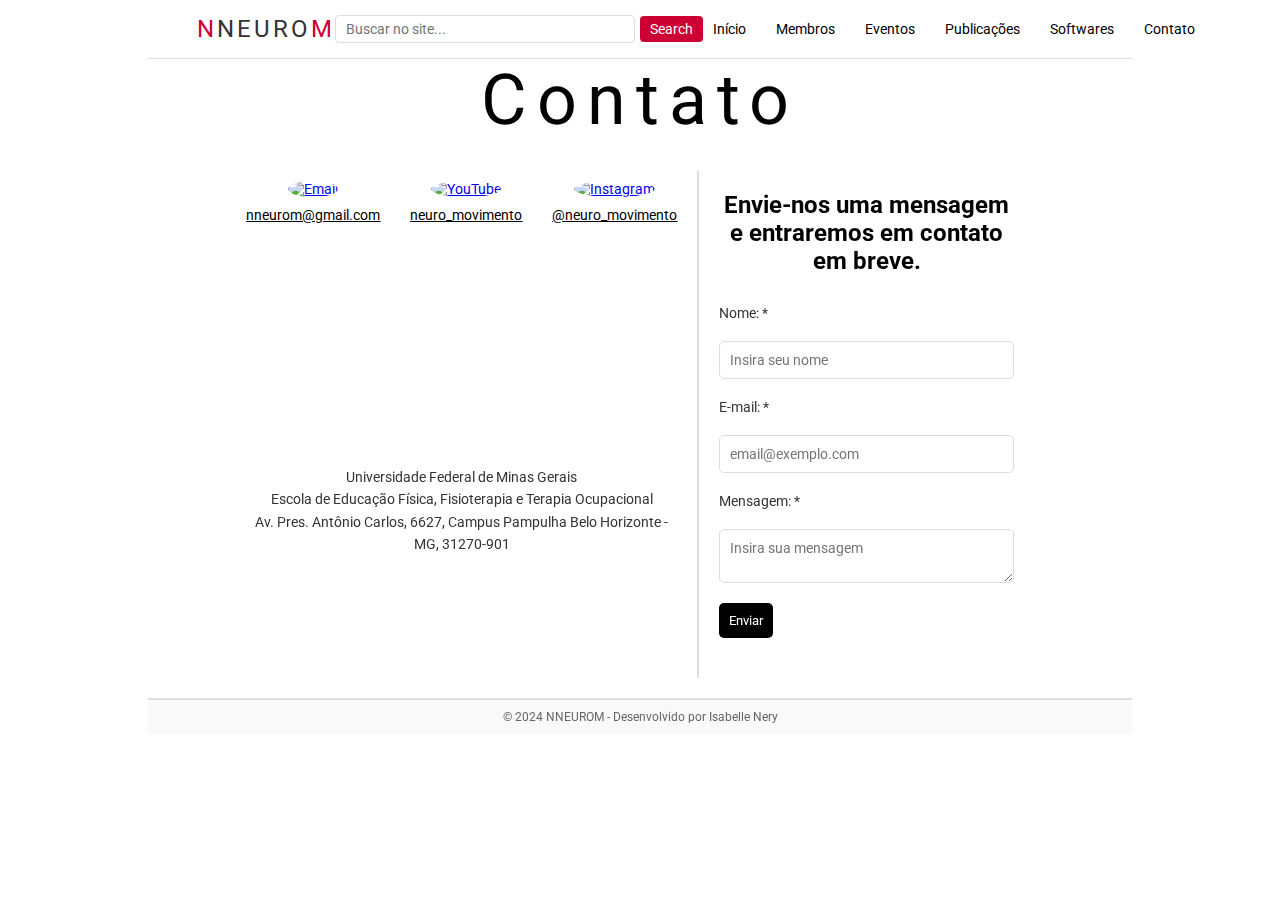
==== contato.html @ f3608c4c "primeiro commit" ====
<!DOCTYPE html>
<html lang="pt-br">

<head>
    <meta charset="UTF-8">
    <meta name="viewport" content="width=device-width, initial-scale=1.0">
    <title>Início - NNeuroM</title>
    <link rel="preconnect" href="https://fonts.googleapis.com">
    <link rel="preconnect" href="https://fonts.gstatic.com" crossorigin>
    <link href="https://fonts.googleapis.com/css2?family=Roboto:wght@400;700&display=swap" rel="stylesheet">
    <link rel="stylesheet" href="./main.css">
</head>

<body>
    <div class="container">
        <header class="header">
            <div class="logo">
                <a href="index.html">
                    <span class="red">N</span><span class="logo-neuro">NEURO</span><span class="red">M</span>
                </a>
            </div>
            <div class="search-container">
                <input type="text" placeholder="Buscar no site...">
                <button>Search</button>
            </div>
            <nav>
                <ul>
                    <li><a href="index.html">Início</a></li>
                    <li><a href="membros.html">Membros</a></li>
                    <li><a href="eventos.html">Eventos</a></li>
                    <li><a href="publicacoes.html">Publicações</a></li>
                    <li><a href="softwares.html">Softwares</a></li>
                    <li><a href="contato.html">Contato</a></li>
                </ul>
            </nav>
        </header>
    
        <main>
            <section class="section-1">
                <h1>Contato</h1>            
            </section>
    
            <section class="section-2">
                <div class="left">
                    <div class="icons">
                        <a href="mailto:nneurom@gmail.com" target="_blank">
                            <img src="gmail.png" alt="Email">
                            <p><u>nneurom@gmail.com</u></p>
                        </a>
                        <a href="https://www.youtube.com/@nneurom-neurocienciasdomov8303" target="_blank">
                            <img src="youtube.png" alt="YouTube">
                            <p><u>neuro_movimento</u></p>
                        </a>
                        <a href="https://www.instagram.com/neuro_movimento/" target="_blank">
                            <img src="insta.png" alt="Instagram">
                            <p><u>@neuro_movimento</u></p>
                        </a>
                    </div>
                    <div class="map-container">
                    <iframe 
                        src="https://www.google.com/maps/embed?pb=!1m18!1m12!1m3!1d3752.3474759789087!2d-43.968904725151745!3d-19.867544236365994!2m3!1f0!2f0!3f0!3m2!1i1024!2i768!4f13.1!3m3!1m2!1s0xa690615bbe2827%3A0x1bd8b08f48e8cec1!2sN%C3%BAcleo%20de%20Neuroci%C3%AAncias%20do%20Movimento%20(NNeuroM)!5e0!3m2!1spt-BR!2sbr!4v1732773754112!5m2!1spt-BR!2sbr" width="1000" height="300" style="border:0;" allowfullscreen="" loading="lazy" referrerpolicy="no-referrer-when-downgrade" 
                        width="800" 
                        height="300" 
                        style="border:0;" 
                        allowfullscreen="" 
                        loading="lazy" 
                        referrerpolicy="no-referrer-when-downgrade">
                    </iframe>
                    </div>
                   
                    <div class="address">
                        <p>Universidade Federal de Minas Gerais<br>
                            Escola de Educação Física, Fisioterapia e Terapia Ocupacional<br>
                            Av. Pres. Antônio Carlos, 6627, Campus Pampulha Belo Horizonte - MG, 31270-901</p>
                    </div>
                </div>
                <div class="right">
                    <h2>Envie-nos uma mensagem e entraremos em contato em breve.</h2>
                    <form action="#" method="post">
                        <label for="name">Nome: *</label>
                        <input type="text" id="name" name="name" placeholder="Insira seu nome" required>
                        <label for="email">E-mail: *</label>
                        <input type="email" id="email" name="email" placeholder="email@exemplo.com" required>
                        <label for="message">Mensagem: *</label>
                        <textarea id="message" name="message" placeholder="Insira sua mensagem" required></textarea>
                        <a href="mailto:nneurom@gmail.com" target="_blank">
                        <button type="button">Enviar</button>
                        </a>
                    </form>
                </div>
        </section>
    </main>
        
    <footer>
        <p>&copy; 2024 NNEUROM - Desenvolvido por Isabelle Nery</p>
    </footer>
    
    </div>
</body>
    
</html>
---- main.css ----
body,
html {
    overflow-x: hidden;
    /* Evita o scroll horizontal */
}

/*index*/
* {
    font-family: 'Roboto', sans-serif;
    margin: 0;
    padding: 0;
    box-sizing: border-box;
}

.container {
    width: 100%;
    max-width: 1024px;
    /* Define a largura máxima do container */
    margin: 0 auto;
    /* Centraliza o container */
    padding: 0 20px;
    /* Adiciona espaço interno para evitar que o conteúdo toque nas bordas */
    box-sizing: border-box;
}

.header {
    display: flex;
    justify-content: space-between;
    align-items: center;
    padding: 15px 5%;
    background-color: #ffffff;
    color: #333;
    border-bottom: 1px solid #ddd;
    max-width: 100%;
}

@media (max-width: 767px) {
    .container {
        max-width: 80%;
    }

    .header {
        flex-direction: block;
        text-align: center;
    }

    .header .search-container {
        margin: 0;
    }

    .header .search-container input {
        padding: 5px 10px;
        font-size: 14px;
        border: 1px solid #ddd;
        border-radius: 4px;
        outline: none;
        width: 214px;
    }

    .header nav ul {
        display: flex;
        flex-wrap: wrap;
        justify-content: center;
        gap: 20px;
    }

    main .section-1 h1 {
        font-size: 44px;
        color: #000;
        margin-bottom: 5px;
        font-weight: normal;
        letter-spacing: 10px;
    }

    main .section-1 h2 {
        font-size: 22px;
        color: #333;
        margin-top: 0;
        margin-bottom: 10px;
        font-weight: normal;
    }

    main .section-4-left h1 {
        font-size: 45px;
        margin: 0;
        color: #000;
        letter-spacing: 5px;
        font-weight: normal;
    }

    main .section-4-left h2 {
        font-size: 19px;
        margin: 10px 0 20px;
        font-weight: normal;
    }
}

@media (max-width: 1124px) {
    .container {
        max-width: 90%;
    }

    .header {
        flex-wrap: wrap;
        text-align: center;
    }

    nav ul {
        display: flex;
        flex-wrap: wrap;
        justify-content: center;
        gap: 20px;
    }

    nav {
        margin: 10px 0;
    }
}


.logo {
    flex: 0 0 auto;
}

.logo a {
    text-decoration: none;
    font-size: 24px;
    font-weight: normal;
    color: #333;
    letter-spacing: 3px;
}

.logo a .red {
    color: #CC0033;
}

.search-container {
    flex: 1;
    display: flex;
    justify-content: center;
    align-items: center;
}

.search-container input {
    padding: 5px 10px;
    font-size: 14px;
    border: 1px solid #ddd;
    border-radius: 4px;
    outline: none;
    width: 254px;
}

.search-container button {
    margin-right: 10px;
    padding: 5px 10px;
    font-size: 14px;
    background-color: #CC0033;
    color: white;
    border: none;
    border-radius: 4px;
    cursor: pointer;
    margin-left: 5px;
}

.search-container button:hover {
    background-color: darkred;
}

nav {
    flex: 0 0 auto;
    display: flex;
    justify-content: flex-end;
}

nav ul {
    list-style: none;
    font-size: 14px;
    display: flex;
    gap: 30px;
    padding: 0;
    margin: 0;
}

nav ul li a {
    text-decoration: none;
    color: #000;
    font-weight: normal;
    font-size: 14px;
    transition: color 0.3s;
}

nav ul li a:hover {
    color: red;
}

.section-1 {
    text-align: center;
    margin-bottom: 30px;
}

.section-1 h1 {
    font-size: 70px;
    color: #333;
    margin-bottom: 5px;
    font-weight: normal;
    letter-spacing: 10px;
}

.section-1 h1 .red {
    color: #CC0033;
}

.section-1 h2 {
    font-size: 30px;
    color: #333;
    margin-top: 0;
    margin-bottom: 10px;
    font-weight: normal;
}

.section-1 img {
    max-width: 30%;
    height: auto;
}

.section-2 {
    display: flex;
    justify-content: space-between;
    align-items: flex-start;
    padding: 40px;
    background-color: #000;
    color: #fff;
    gap: 30px;
}

@media (max-width: 760px) {
    .section-2 {
        gap: 10px;
    }
}

.red {
    color: #CC0033;
    /* Cor vermelha */
}

.section-2-left {
    flex: 1;
    max-width: 40%;
}

.section-2-text {
    margin-bottom: 20px;
}

.section-2-text h2 {
    font-size: 36px;
    margin-bottom: 30px;
    text-align: center;
    font-weight: normal;
    letter-spacing: 5px;
}

.section-2-text p {
    font-size: 18px;
    line-height: 1.5;
    margin-bottom: 20px;
    text-align: justify;
}

.gallery {
    flex: 1;
    position: relative;
    width: 50%;
    max-width: 800px;
    height: 500px;
    overflow: hidden;
    background-color: #000;
}

.gallery img {
    width: 100%;
    height: 100%;
    object-fit: cover;
    display: none;
}

.gallery img.active {
    display: block;
}

.gallery .arrow {
    position: absolute;
    top: 50%;
    transform: translateY(-50%);
    font-size: 24px;
    color: #fff;
    background-color: rgba(0, 0, 0, 0.5);
    border: none;
    cursor: pointer;
    padding: 10px;
    z-index: 10;
}

.gallery .arrow.left {
    left: 10px;
}

.gallery .arrow.right {
    right: 10px;
}

.section-3 {
    text-align: center;
    padding: 20px 20px;
    background-color: #fff;
}

.section-3 h2 {
    font-size: 36px;
    margin-bottom: 50px;
    color: #000;
    font-weight: normal;
    letter-spacing: 5px;
}

.research-container {
    display: flex;
    justify-content: center;
    flex-wrap: wrap;
    gap: 30px;
}

.research-item {
    background-color: #000;
    color: #fff;
    border-radius: 15px;
    width: 250px;
    height: 100px;
    padding: 20px;
    text-align: center;
    position: relative;
    box-shadow: 0 4px 6px rgba(0, 0, 0, 0.2);
    display: flex;
    align-items: center;
    justify-content: center;
}

.research-item p {
    font-size: 18px;
    margin: 0;
}

.research-item::before,
.research-item::after {
    content: "";
    position: absolute;
    width: 80px;
    height: 20px;
    background-color: rgba(0, 0, 0, 0.2);
    border-radius: 5px;
    box-shadow: 0 2px 4px rgba(0, 0, 0, 0.2);
    z-index: 1;
}

.research-item::before {
    top: -10px;
    left: 50%;
    transform: translateX(-50%) rotate(-10deg);
}

.research-item::after {
    bottom: -10px;
    left: 50%;
    transform: translateX(-50%) rotate(10deg);
}

.section-4 {
    display: flex;
    justify-content: space-between;
    align-items: center;
    padding: 40px 5%;
    background-color: #fff;
    color: #333;
    gap: 30px;
}

@media (max-width: 760px) {
    .section-4 {
        display: block;
    }
}

.section-4-left {
    flex: 1;
    text-align: center;
}

.section-4-left h1 {
    font-size: 60px;
    margin: 0;
    color: #000;
    letter-spacing: 5px;
    font-weight: normal;
}

.section-4-left h1 .red {
    color: #CC0033;
}

.section-4-left h2 {
    font-size: 24px;
    margin: 10px 0 20px;
    font-weight: normal;
}

.section-4-left img {
    max-width: 60%;
    height: auto;
}

.section-4-right {
    flex: 1;
    text-align: center;
}

.section-4-right h2 {
    font-size: 36px;
    margin-bottom: 10px;
    font-weight: normal;
    letter-spacing: 5px;
}

.section-4-right h2 .red {
    color: #CC0033;
}

.section-4-right p {
    font-size: 20px;
    margin-bottom: 20px;
    font-weight: normal
}

.stats {
    display: grid;
    grid-template-columns: repeat(2, 1fr);
    gap: 0px;
}

.stat-item {
    text-align: center;
    border-bottom: 0px solid #ddd;
    padding: 10px;
    font-weight: normal
}

.stat-item h3 {
    font-size: 26px;
    color: #CC0033;
    margin: 0;
    font-weight: normal
}

.stat-item p {
    font-size: 18px;
    margin: 5px 0 0;
    font-weight: normal
}

.section-5 {
    background-color: #000;
    color: #fff;
    padding: 40px 40px;
    display: flex;
    justify-content: center;
    align-items: center;
}

.section-5 img {
    max-width: 95%;
    height: auto;
}

footer {
    background-color: #f9f9f9;
    text-align: center;
    padding: 10px 0;
    font-size: 12px;
    color: #666;
    border-top: 2px solid #ddd;
}

footer p {
    margin: 0;
}

/*Enventos*/

* {
    font-family: 'Roboto', sans-serif;
    margin: 0;
    padding: 0;
    box-sizing: border-box;
}



.logo {
    flex: 0 0 auto;
}

.logo a {
    text-decoration: none;
    font-size: 24px;
    font-weight: normal;
    color: #333;
    letter-spacing: 3px;
}

.logo a .red {
    color: #CC0033;
}

.search-container {
    flex: 1;
    display: flex;
    justify-content: center;
    align-items: center;
}

.search-container input {
    padding: 5px 10px;
    font-size: 14px;
    border: 1px solid #ddd;
    border-radius: 4px;
    outline: none;
    width: 300px;
}

.search-container button {
    padding: 5px 10px;
    font-size: 14px;
    background-color: #CC0033;
    color: white;
    border: none;
    border-radius: 4px;
    cursor: pointer;
    margin-left: 5px;
}

.search-container button:hover {
    background-color: darkred;
}

nav {
    flex: 0 0 auto;
    display: flex;
    justify-content: flex-end;
}

nav ul {
    list-style: none;
    font-size: 14px;
    display: flex;
    gap: 30px;
    padding: 0;
    margin: 0;
}

nav ul li a {
    text-decoration: none;
    color: #000;
    font-weight: normal;
    font-size: 14px;
    transition: color 0.3s;
}

nav ul li a:hover {
    color: red;
}

.section-1 {
    text-align: center;
    margin-bottom: 20px;
}

.section-1 h1 {
    font-size: 70px;
    color: #000;
    margin-bottom: 5px;
    font-weight: normal;
    letter-spacing: 10px;
}

/* Grade de Membros */

.header {
    display: flex;
    justify-content: space-between;
    align-items: center;
    padding: 15px 5%;
    background-color: #ffffff;
    color: #333;
    border-bottom: 1px solid #ddd;
    max-width: 100%;
}

@media (max-width: 760px) {
    .container {
        max-width: 80%;
    }

    .header {
        display: block;
        text-align: center;
    }

    .search-container {
        margin: 10px 0;
    }

    .members-section,
    .section-1 h1 {
        padding: 0 10px;
        /* Ajusta o padding em telas menores */
    }

    .search-container input {
        width: 100%;
        /* Faz o input ocupar a largura total do container */
    }
}

.members-section {
    display: grid;
    grid-template-columns: repeat(3, 1fr);
    gap: 20px;
    margin: 20px;
    padding: 20px;
    justify-content: center;

}

.member-card {
    background: #f5f5f5;
    border-radius: 8px;
    box-shadow: 0 2px 5px rgba(0, 0, 0, 0.1);
    overflow: hidden;
    display: flex;
    flex-direction: column;
    align-items: center;
    text-align: center;
    padding: 15px;
    height: 550px;
    width: 450px;
}

.member-card img {
    width: 400px;
    height: 400px;
    border-radius: 0%;
    object-fit: cover;
    margin-bottom: 10px;
}

.member-info h3 {
    font-size: 24px;
    color: #000;
    margin: 10px 0;
    margin-bottom: 10px;
}

.member-info p {
    font-size: 16px;
    color: #000;
    margin: 5px 0;
    margin-bottom: 10px;
}

.social-icons {
    display: center;
    gap: 30px;
    margin-top: 10px;
    align-items: center;
    text-decoration: none;
    color: inherit;
}

.social-icons img {
    width: 40px;
    height: 40px;
}

footer {
    background-color: #f9f9f9;
    text-align: center;
    padding: 10px 0;
    font-size: 12px;
    color: #666;
    border-top: 2px solid #ddd;
}

footer p {
    margin: 0;
}



/*membros*/
* {
    font-family: 'Roboto', sans-serif;
    margin: 0;
    box-sizing: border-box;
    padding: 0;
}

@media (max-width: 768px) {
    main .members-section {
        display: grid;
        grid-template-columns: repeat(1, 1fr);
        gap: 10px;
        padding: 10px;
        justify-content: center;
        max-width: 100%;
    }

    main .section-1 h1 {
        font-size: 38px;
        color: #000;
        margin-bottom: 5px;
        font-weight: normal;
        letter-spacing: 10px;
    }
}

.logo {
    flex: 0 0 auto;
}

.logo a {
    text-decoration: none;
    font-size: 24px;
    font-weight: normal;
    color: #333;
    letter-spacing: 3px;
}

.logo a .red {
    color: #CC0033;
}

.search-container {
    flex: 1;
    display: flex;
    justify-content: center;
    align-items: center;
}

.search-container input {
    padding: 5px 10px;
    font-size: 14px;
    border: 1px solid #ddd;
    border-radius: 4px;
    outline: none;
    width: 300px;
}

.search-container button {
    padding: 5px 10px;
    font-size: 14px;
    background-color: #CC0033;
    color: white;
    border: none;
    border-radius: 4px;
    cursor: pointer;
    margin-left: 5px;
}

.search-container button:hover {
    background-color: darkred;
}

nav {
    flex: 0 0 auto;
    display: flex;
    justify-content: flex-end;
}

nav ul {
    list-style: none;
    font-size: 14px;
    display: flex;
    gap: 30px;
    padding: 0;
    margin: 0;
}

nav ul li a {
    text-decoration: none;
    color: #000;
    font-weight: normal;
    font-size: 14px;
    transition: color 0.3s;
}

nav ul li a:hover {
    color: red;
}

.section-1 {
    text-align: center;
    margin-bottom: 30px;
}

.section-1 h1 {
    font-size: 70px;
    color: #000;
    margin-bottom: 5px;
    font-weight: normal;
    letter-spacing: 10px;
}

.members-section {
    display: grid;
    grid-template-columns: repeat(4, 1fr);
    /* Define 3 colunas */
    gap: 20px;
    /* Espaço entre os cards */
    margin: 20px;
    /* Margem ao redor da grade */
    padding: 20px;
    justify-content: center;
}

.member-card {
    background: #f5f5f5;
    border-radius: 8px;
    box-shadow: 0 2px 5px rgba(0, 0, 0, 0.1);
    overflow: hidden;
    display: flex;
    flex-direction: column;
    align-items: center;
    text-align: center;
    padding: 15px;
}

.member-card img {
    width: 200px;
    height: 200px;
    border-radius: 50%;
    object-fit: cover;
    margin-bottom: 10px;
}

.member-info h3 {
    font-size: 24px;
    color: #000;
    margin: 10px 0;
    margin-bottom: 10px;
}

.member-info p {
    font-size: 14px;
    color: #000;
    margin: 5px 0;
    margin-bottom: 10px;
}

.social-icons {
    display: center;
    gap: 30px;
    margin-top: 20px;
    align-items: center;
    text-decoration: none;

}

.social-icons a p {
    text-decoration: none;
    margin: 0;
    margin-top: 20px;
}

.social-icons img {
    width: 40px;
    height: 40px;
    text-decoration: none;
}

footer {
    background-color: #f9f9f9;
    text-align: center;
    padding: 10px 0;
    font-size: 12px;
    color: #666;
    border-top: 2px solid #ddd;
}

footer p {
    margin: 0;
}


/*contato*/

* {
    font-family: 'Roboto', sans-serif;
    margin: 0;
    padding: 0;
    box-sizing: border-box;
}


@media (max-width: 768px) {
    main .section-1 h1 {
        font-size: 31px;
        color: #000;
        margin-bottom: 5px;
        font-weight: normal;
        letter-spacing: 10px;
    }
}


.logo {
    flex: 0 0 auto;
}

.logo a {
    text-decoration: none;
    font-size: 24px;
    font-weight: normal;
    color: #333;
    letter-spacing: 3px;
}

.logo a .red {
    color: #CC0033;
}

.search-container {
    flex: 1;
    display: flex;
    justify-content: center;
    align-items: center;
}

.search-container input {
    padding: 5px 10px;
    font-size: 14px;
    border: 1px solid #ddd;
    border-radius: 4px;
    outline: none;
    width: 300px;
}

.search-container button {
    padding: 5px 10px;
    font-size: 14px;
    background-color: #CC0033;
    color: white;
    border: none;
    border-radius: 4px;
    cursor: pointer;
    margin-left: 5px;
}

.search-container button:hover {
    background-color: darkred;
}

nav {
    flex: 0 0 auto;
    display: flex;
    justify-content: flex-end;
}

nav ul {
    list-style: none;
    font-size: 14px;
    display: flex;
    gap: 30px;
    padding: 0;
    margin: 0;
}

nav ul li a {
    text-decoration: none;
    color: #000;
    font-weight: normal;
    font-size: 14px;
    transition: color 0.3s;
}

nav ul li a:hover {
    color: red;
}

.section-1 {
    text-align: center;
    margin-bottom: 20px;
}

.section-1 h1 {
    font-size: 70px;
    color: #000;
    margin-bottom: 5px;
    font-weight: normal;
    letter-spacing: 10px;
}

.red {
    color: #CC0033;
    /* Cor vermelha */
}

.section-2 {
    display: flex;
    justify-content: space-between;
    align-items: flex-start;
    padding: 20px;
    gap: 20px;
}

.left {
    flex: 1;
    text-align: center;
    font-size: 14px;
    margin-bottom: 10px;
    text-align: center;
    color: #000;
    text-decoration: none;
}

.icons {
    display: flex;
    justify-content: center;
    gap: 30px;
    margin-bottom: 10px;
}

.icons a p {
    color: #000;
    text-decoration: none;
}

.icons a:hover p {
    color: #CC0033;
}

.icons img {
    width: 80px;
    height: 80px;
    border-radius: 50%;
    padding: 10px;
}

.address {
    font-size: 14px;
    line-height: 1.6;
    color: #333;
    margin-top: 30px;
    margin-bottom: 30px;
}

.right {
    flex: 1;
    padding: 20px;
    border-left: 2px solid #ddd;
}

.right h2 {
    font-size: 24px;
    margin-bottom: 30px;
    text-align: center;
    color: #000;
}

form {
    display: flex;
    flex-direction: column;
    gap: 20px;
}

form label {
    font-size: 14px;
    color: #333;
}

form input,
form textarea {
    width: 100%;
    padding: 10px;
    border: 1px solid #ddd;
    border-radius: 5px;
    font-size: 14px;
}

form button {
    background-color: #000;
    color: #fff;
    padding: 10px;
    border: none;
    border-radius: 5px;
    cursor: pointer;
    margin-bottom: 20px;
}

form button:hover {
    background-color: red;
    margin-top: 5px;
}

/* Mapa */
.map-container {
    margin-top: 5px;
    text-align: center;
}

.map-container iframe {
    width: 100%;
    max-width: 800px;
    height: 200px;
    border: none;
}

.map-container p {
    font-size: 14px;
    margin-top: 30px;
    line-height: 1.5;
    color: #333;
}

footer {
    background-color: #f9f9f9;
    text-align: center;
    padding: 10px 0;
    font-size: 12px;
    color: #666;
    border-top: 2px solid #ddd;
}

footer p {
    margin: 0;
}

/*softwares*/

* {
    font-family: 'Roboto', sans-serif;
    margin: 0;
    padding: 0;
    box-sizing: border-box;
}



.logo {
    flex: 0 0 auto;
}

.logo a {
    text-decoration: none;
    font-size: 24px;
    font-weight: normal;
    color: #333;
    letter-spacing: 3px;
}

.logo a .red {
    color: #CC0033;
}

.search-container {
    flex: 1;
    display: flex;
    justify-content: center;
    align-items: center;
}

.search-container input {
    padding: 5px 10px;
    font-size: 14px;
    border: 1px solid #ddd;
    border-radius: 4px;
    outline: none;
    width: 300px;
}

.search-container button {
    padding: 5px 10px;
    font-size: 14px;
    background-color: #CC0033;
    color: white;
    border: none;
    border-radius: 4px;
    cursor: pointer;
    margin-left: 5px;
}

.search-container button:hover {
    background-color: darkred;
}

nav {
    flex: 0 0 auto;
    display: flex;
    justify-content: flex-end;
}

nav ul {
    list-style: none;
    font-size: 14px;
    display: flex;
    gap: 30px;
    padding: 0;
    margin: 0;
}

nav ul li a {
    text-decoration: none;
    color: #000;
    font-weight: normal;
    font-size: 14px;
    transition: color 0.3s;
}

nav ul li a:hover {
    color: red;
}

.section-1 {
    text-align: center;
    margin-bottom: 30px;
}

.section-1 h1 {
    font-size: 70px;
    color: #000;
    margin-bottom: 5px;
    font-weight: normal;
    letter-spacing: 10px;
}

.software-list {
    display: flex;
    flex-direction: column;
    gap: 20px;
    padding: 40px;
}

.software-item {
    display: flex;
    align-items: center;
    gap: 20px;
    border-bottom: 2px solid #ddd;
    padding-bottom: 20px;
}

.software-item img {
    width: 150px;
    height: 150px;
    object-fit: contain;
}

.software-content {
    flex: 1;
}

.software-content h2 {
    margin: 0 0 10px;
    font-size: 24px;
}

.software-content p {
    margin: 40 40 20px;
    font-size: 14px;
    color: #555;
    line-height: 1.5;
    text-align: justify;
}

.software-content button {
    background-color: #000;
    color: #fff;
    border: none;
    padding: 10px 20px;
    cursor: pointer;
    border-radius: 5px;
    font-size: 16px;
}

.software-content button:hover {
    background-color: #444;
}

footer {
    background-color: #f9f9f9;
    text-align: center;
    padding: 10px 0;
    font-size: 12px;
    color: #666;
    border-top: 2px solid #ddd;
}

footer p {
    margin: 0;
}

/*Publicações*/

* {
    font-family: 'Roboto', sans-serif;
    margin: 0;
    padding: 0;
    box-sizing: border-box;
}

@media (max-width: 768px) {
    .section-2 {
        display: block;
        justify-content: space-between;
        align-items: flex-start;
        padding: 20px;
        gap: 20px;
    }

    .section-2 .publication-card h2 {
        font-size: 19px;
        color: #333;
        margin-bottom: 10px;
        text-align: justify;
    }

    main .section-1 h1 {
        font-size: 31px;
        color: #000;
        margin: 10px 0;
        font-weight: normal;
        letter-spacing: 10px;
        
    }

    .section-2 .software-item {
        display: block;
        text-align: center;
    }

    .software-content p {
        margin: 40 40 20px;
        font-size: 14px;
        color: #555;
        line-height: 1.5;
        text-align: justify;
        margin: 10px;
    }
}

.logo {
    flex: 0 0 auto;
}

.logo a {
    text-decoration: none;
    font-size: 24px;
    font-weight: normal;
    color: #333;
    letter-spacing: 3px;
}

.logo a .red {
    color: #CC0033;
}

.search-container {
    flex: 1;
    display: flex;
    justify-content: center;
    align-items: center;
}

.search-container input {
    padding: 5px 10px;
    font-size: 14px;
    border: 1px solid #ddd;
    border-radius: 4px;
    outline: none;
    width: 300px;
}

.search-container button {
    padding: 5px 10px;
    font-size: 14px;
    background-color: #CC0033;
    color: white;
    border: none;
    border-radius: 4px;
    cursor: pointer;
    margin-left: 5px;
}

.search-container button:hover {
    background-color: darkred;
}

nav {
    flex: 0 0 auto;
    display: flex;
    justify-content: flex-end;
}

nav ul {
    list-style: none;
    font-size: 14px;
    display: flex;
    gap: 30px;
    padding: 0;
    margin: 0;
}

nav ul li a {
    text-decoration: none;
    color: #000;
    font-weight: normal;
    font-size: 14px;
    transition: color 0.3s;
}

nav ul li a:hover {
    color: red;
}

.section-1 {
    text-align: center;
    margin-bottom: 10px;
}

.section-1 h1 {
    font-size: 70px;
    color: #000;
    margin-bottom: 5px;
    font-weight: normal;
    letter-spacing: 10px;
}

.section-2 {
    padding: 20px 10%;
    background-color: #fff;
}

.publication-card {
    background-color: #f9f9f9;
    margin: 20px 0;
    padding: 20px;
    box-shadow: 0px 2px 4px rgba(0, 0, 0, 0.1);
    border-radius: 5px;
}

.publication-card h2 {
    font-size: 24px;
    color: #333;
    margin-bottom: 10px;
    text-align: justify;
}

.publication-card p {
    font-size: 16px;
    color: #666;
    margin-bottom: 20px;
    text-align: justify;
}

.publication-card .btn {
    display: inline-block;
    padding: 10px 20px;
    background-color: #000;
    color: #fff;
    text-decoration: none;
    border-radius: 5px;
    font-size: 16px;
    transition: background-color 0.3s;
}

.publication-card .btn:hover {
    background-color: #CC0033;
}

footer {
    background-color: #f9f9f9;
    text-align: center;
    padding: 10px 0;
    font-size: 12px;
    color: #666;
    border-top: 2px solid #ddd;
}

footer p {
    margin: 0;
}
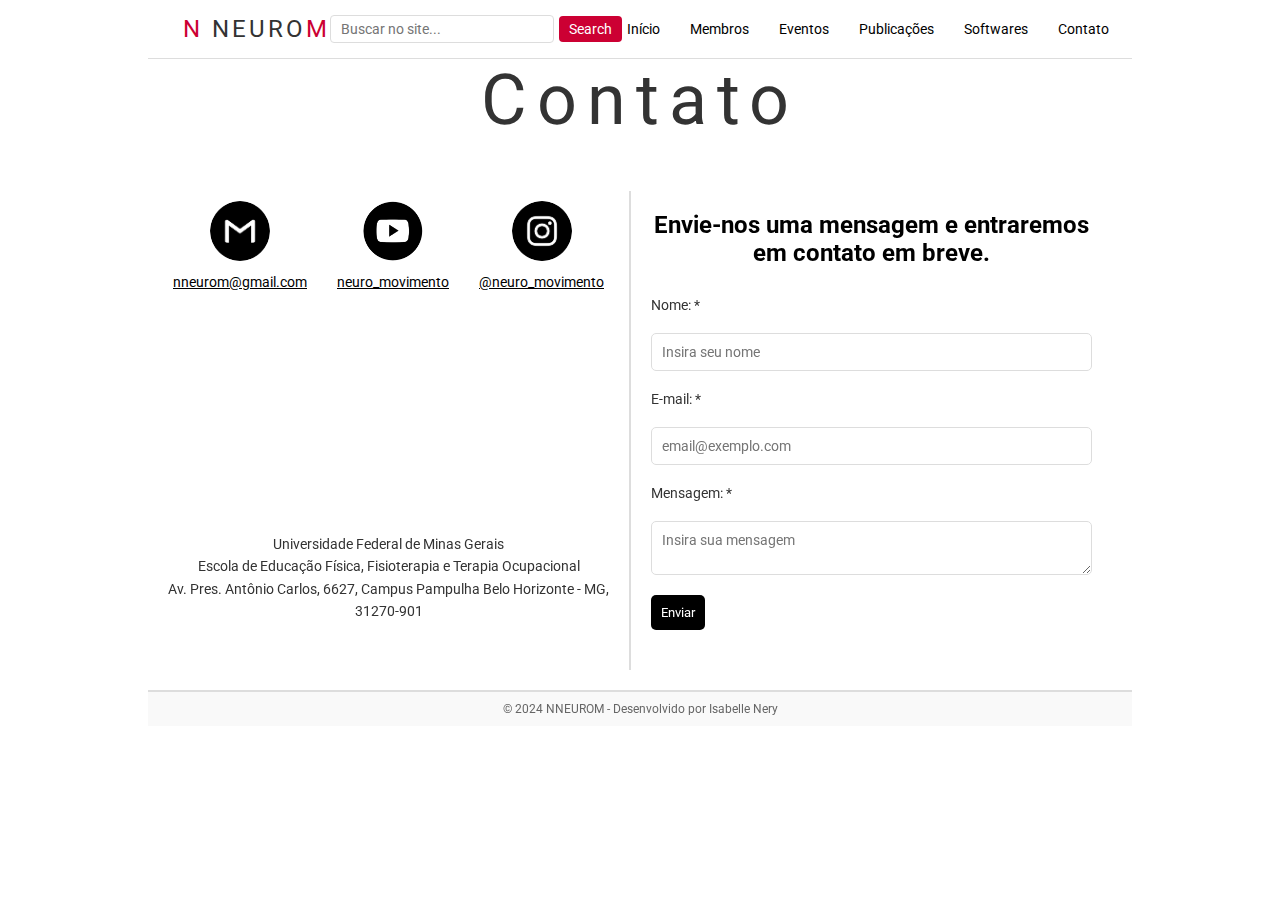
==== commit b7bb0476: "Arrumando a estrutura" ====
--- a/contato.html
+++ b/contato.html
@@ -9,51 +9,54 @@
     <link rel="preconnect" href="https://fonts.googleapis.com">
     <link rel="preconnect" href="https://fonts.gstatic.com" crossorigin>
     <link href="https://fonts.googleapis.com/css2?family=Roboto:wght@400;700&display=swap" rel="stylesheet">
-    <link rel="stylesheet" href="./main.css">
+    <link rel="stylesheet" href="./src/styles/main.css">
 </head>
 
 <body>
     <div class="container">
         <header class="header">
-            <div class="logo">
-                <a href="index.html">
-                    <span class="red">N</span><span class="logo-neuro">NEURO</span><span class="red">M</span>
-                </a>
-            </div>
-            <div class="search-container">
-                <input type="text" placeholder="Buscar no site...">
-                <button>Search</button>
+            <div class="search">
+                <div class="logo">
+                    <a href="./index.html">
+                        <span class="red">N</span>
+                        <span class="logo-neuro">NEURO</span><span class="red">M</span>
+                    </a>
+                </div>
+                <div class="search-container">
+                    <input type="text" placeholder="Buscar no site...">
+                    <button>Search</button>
+                </div>
             </div>
             <nav>
                 <ul>
-                    <li><a href="index.html">Início</a></li>
-                    <li><a href="membros.html">Membros</a></li>
-                    <li><a href="eventos.html">Eventos</a></li>
-                    <li><a href="publicacoes.html">Publicações</a></li>
-                    <li><a href="softwares.html">Softwares</a></li>
-                    <li><a href="contato.html">Contato</a></li>
+                    <li><a href="./index.html">Início</a></li>
+                    <li><a href="./membros.html">Membros</a></li>
+                    <li><a href="./eventos.html">Eventos</a></li>
+                    <li><a href="./publicacoes.html">Publicações</a></li>
+                    <li><a href="./softwares.html">Softwares</a></li>
+                    <li><a href="./contato.html">Contato</a></li>
                 </ul>
             </nav>
         </header>
     
-        <main>
+        <main class="main">
             <section class="section-1">
                 <h1>Contato</h1>            
             </section>
     
-            <section class="section-2">
+            <section class="section-2__contato">
                 <div class="left">
                     <div class="icons">
                         <a href="mailto:nneurom@gmail.com" target="_blank">
-                            <img src="gmail.png" alt="Email">
+                            <img src="./src/image/gmail.png" alt="Email">
                             <p><u>nneurom@gmail.com</u></p>
                         </a>
                         <a href="https://www.youtube.com/@nneurom-neurocienciasdomov8303" target="_blank">
-                            <img src="youtube.png" alt="YouTube">
+                            <img src="./src/image/youtube.png" alt="YouTube">
                             <p><u>neuro_movimento</u></p>
                         </a>
                         <a href="https://www.instagram.com/neuro_movimento/" target="_blank">
-                            <img src="insta.png" alt="Instagram">
+                            <img src="./src/image/insta.png" alt="Instagram">
                             <p><u>@neuro_movimento</u></p>
                         </a>
                     </div>
@@ -68,7 +71,6 @@
                         referrerpolicy="no-referrer-when-downgrade">
                     </iframe>
                     </div>
-                   
                     <div class="address">
                         <p>Universidade Federal de Minas Gerais<br>
                             Escola de Educação Física, Fisioterapia e Terapia Ocupacional<br>
@@ -92,7 +94,7 @@
         </section>
     </main>
         
-    <footer>
+    <footer class="footer">
         <p>&copy; 2024 NNEUROM - Desenvolvido por Isabelle Nery</p>
     </footer>
     
--- a/src/styles/main.css
+++ b/src/styles/main.css
@@ -0,0 +1,1224 @@
+body,
+html {
+    overflow-x: hidden;
+    /* Evita o scroll horizontal */
+}
+
+/*index*/
+* {
+    font-family: 'Roboto', sans-serif;
+    margin: 0;
+    padding: 0;
+    box-sizing: border-box;
+}
+
+.container {
+    width: 100%;
+    max-width: 1024px;
+    /* Define a largura máxima do container */
+    margin: 0 auto;
+    /* Centraliza o container */
+    padding: 0 20px;
+    /* Adiciona espaço interno para evitar que o conteúdo toque nas bordas */
+    box-sizing: border-box;
+}
+
+.header {
+    display: flex;
+    justify-content: space-between;
+    align-items: center;
+    padding: 15px 5%;
+    background-color: #ffffff;
+    color: #333;
+    border-bottom: 1px solid #ddd;
+    max-width: 100%;
+}
+
+.header .search {
+    display: flex;
+    justify-content: center;
+}
+
+.header .logo {
+    flex: 0 0 auto;
+}
+
+.header .logo a {
+    text-decoration: none;
+    font-size: 24px;
+    font-weight: normal;
+    color: #333;
+    letter-spacing: 3px;
+}
+
+.header .logo a .red {
+    color: #CC0033;
+}
+
+.header .search-container {
+    flex: 1;
+    display: flex;
+    justify-content: center;
+    align-items: center;
+}
+
+.header .search-container input {
+    padding: 5px 10px;
+    font-size: 14px;
+    border: 1px solid #ddd;
+    border-radius: 4px;
+    outline: none;
+    width: 224px;
+}
+
+.header .search-container button {
+    margin-right: 10px;
+    padding: 5px 10px;
+    font-size: 14px;
+    background-color: #CC0033;
+    color: white;
+    border: none;
+    border-radius: 4px;
+    cursor: pointer;
+    margin-left: 5px;
+}
+
+.header .search-container button:hover {
+    background-color: darkred;
+}
+
+.header nav {
+    flex: 0 0 auto;
+    display: flex;
+    justify-content: flex-end;
+    margin-left: 10px;
+}
+
+.header nav ul {
+    list-style: none;
+    font-size: 14px;
+    display: flex;
+    gap: 30px;
+    padding: 0;
+    margin: 0;
+}
+
+.header nav ul li a {
+    text-decoration: none;
+    color: #000;
+    font-weight: normal;
+    font-size: 14px;
+    transition: color 0.3s;
+}
+
+.header nav ul li a:hover {
+    color: red;
+}
+
+
+
+.main .section-1 {
+    text-align: center;
+    margin-bottom: 30px;
+}
+
+.main .section-1 h1 {
+    font-size: 70px;
+    color: #333;
+    margin-bottom: 5px;
+    font-weight: normal;
+    letter-spacing: 10px;
+}
+
+.main .section-1 h1 .red {
+    color: #CC0033;
+}
+
+.main .section-1 h2 {
+    font-size: 30px;
+    color: #333;
+    margin-top: 0;
+    margin-bottom: 10px;
+    font-weight: normal;
+}
+
+.main .section-1 img {
+    max-width: 30%;
+    height: auto;
+}
+
+.main .section-2 {
+    display: flex;
+    justify-content: space-between;
+    align-items: flex-start;
+    padding: 40px;
+    background-color: #000;
+    color: #fff;
+    gap: 30px;
+}
+
+.red {
+    color: #CC0033;
+    /* Cor vermelha */
+}
+
+.main .section-2 .section-2-left {
+    flex: 1;
+    max-width: 100%;
+}
+
+.main .section-2 .section-2-text {
+    margin-bottom: 20px;
+}
+
+.main .section-2 .section-2-text h2 {
+    font-size: 36px;
+    margin-bottom: 30px;
+    text-align: center;
+    font-weight: normal;
+    letter-spacing: 5px;
+}
+
+.main .section-2 .section-2-text p {
+    font-size: 18px;
+    line-height: 1.5;
+    margin-bottom: 20px;
+    text-align: justify;
+}
+
+.main .section-2 .gallery {
+    flex: 1;
+    position: relative;
+    width: 50%;
+    max-width: 800px;
+    height: 500px;
+    overflow: hidden;
+    background-color: #000;
+    margin-top: 47px;
+}
+
+
+
+.main .section-2 .gallery img {
+    width: 100%;
+    height: 100%;
+    object-fit: cover;
+    display: none;
+}
+
+.main .section-2 .gallery img.active {
+    display: block;
+}
+
+.main .section-2 .gallery .arrow {
+    position: absolute;
+    top: 50%;
+    transform: translateY(-50%);
+    font-size: 24px;
+    color: #fff;
+    background-color: rgba(0, 0, 0, 0.5);
+    border: none;
+    cursor: pointer;
+    padding: 10px;
+    z-index: 10;
+}
+
+.main .section-2 .gallery .arrow.left {
+    left: 10px;
+}
+
+.main .section-2 .gallery .arrow.right {
+    right: 10px;
+}
+
+.main .section-3 {
+    text-align: center;
+    padding: 20px 20px;
+    background-color: #fff;
+}
+
+.main .section-3 h2 {
+    font-size: 36px;
+    margin-bottom: 50px;
+    color: #000;
+    font-weight: normal;
+    letter-spacing: 5px;
+}
+
+.main .research-container {
+    display: flex;
+    justify-content: center;
+    flex-wrap: wrap;
+    gap: 30px;
+}
+
+.main .research-item {
+    background-color: #000;
+    color: #fff;
+    border-radius: 15px;
+    width: 250px;
+    height: 100px;
+    padding: 20px;
+    text-align: center;
+    position: relative;
+    box-shadow: 0 4px 6px rgba(0, 0, 0, 0.2);
+    display: flex;
+    align-items: center;
+    justify-content: center;
+}
+
+.main .research-item p {
+    font-size: 18px;
+    margin: 0;
+}
+
+.main .research-item::before,
+.main .research-item::after {
+    content: "";
+    position: absolute;
+    width: 80px;
+    height: 20px;
+    background-color: rgba(0, 0, 0, 0.2);
+    border-radius: 5px;
+    box-shadow: 0 2px 4px rgba(0, 0, 0, 0.2);
+    z-index: 1;
+}
+
+.main .research-item::before {
+    top: -10px;
+    left: 50%;
+    transform: translateX(-50%) rotate(-10deg);
+}
+
+.main .research-item::after {
+    bottom: -10px;
+    left: 50%;
+    transform: translateX(-50%) rotate(10deg);
+}
+
+.main .section-4 {
+    display: flex;
+    justify-content: space-between;
+    align-items: center;
+    padding: 40px 5%;
+    background-color: #fff;
+    color: #333;
+    gap: 30px;
+}
+
+@media (max-width: 760px) {
+    .main .section-4 {
+        display: block;
+    }
+}
+
+.main .section-4-left {
+    flex: 1;
+    text-align: center;
+}
+
+.main .section-4-left h1 {
+    font-size: 60px;
+    margin: 0;
+    color: #000;
+    letter-spacing: 5px;
+    font-weight: normal;
+}
+
+.main .section-4-left h1 .red {
+    color: #CC0033;
+}
+
+.main .section-4-left h2 {
+    font-size: 24px;
+    margin: 10px 0 20px;
+    font-weight: normal;
+}
+
+.main .section-4-left img {
+    max-width: 60%;
+    height: auto;
+}
+
+.main .section-4-right {
+    flex: 1;
+    text-align: center;
+}
+
+.main .section-4-right h2 {
+    font-size: 36px;
+    margin-bottom: 10px;
+    font-weight: normal;
+    letter-spacing: 5px;
+}
+
+.main .section-4-right h2 .red {
+    color: #CC0033;
+}
+
+.main .section-4-right p {
+    font-size: 20px;
+    margin-bottom: 20px;
+    font-weight: normal
+}
+
+.main .section-4 .stats {
+    display: grid;
+    grid-template-columns: repeat(2, 1fr);
+    gap: 0px;
+}
+
+.main .section-4 .stats .stat-item {
+    text-align: center;
+    border-bottom: 0px solid #ddd;
+    padding: 10px;
+    font-weight: normal
+}
+
+.main .section-4 .stats .stat-item h3 {
+    font-size: 26px;
+    color: #CC0033;
+    margin: 0;
+    font-weight: normal
+}
+
+.main .section-4 .stats .stat-item p {
+    font-size: 18px;
+    margin: 5px 0 0;
+    font-weight: normal
+}
+
+.main .section-5 {
+    background-color: #000;
+    color: #fff;
+    padding: 40px 40px;
+    display: flex;
+    justify-content: center;
+    align-items: center;
+}
+
+.main .section-5 img {
+    max-width: 95%;
+    height: auto;
+}
+
+.footer {
+    background-color: #f9f9f9;
+    text-align: center;
+    padding: 10px 0;
+    font-size: 12px;
+    color: #666;
+    border-top: 2px solid #ddd;
+}
+
+.footer p {
+    margin: 0;
+}
+
+/*contato*/
+
+* {
+    font-family: 'Roboto', sans-serif;
+    margin: 0;
+    padding: 0;
+    box-sizing: border-box;
+}
+
+
+@media (max-width: 768px) {
+    main .section-1 h1 {
+        font-size: 31px;
+        color: #000;
+        margin-bottom: 5px;
+        font-weight: normal;
+        letter-spacing: 10px;
+    }
+}
+
+
+
+
+.section-1 {
+    text-align: center;
+    margin-bottom: 20px;
+}
+
+.section-1 h1 {
+    font-size: 70px;
+    color: #000;
+    margin-bottom: 5px;
+    font-weight: normal;
+    letter-spacing: 10px;
+}
+
+.red {
+    color: #CC0033;
+    /* Cor vermelha */
+}
+
+.main .section-2__contato {
+    display: flex;
+    justify-content: space-between;
+    align-items: flex-start;
+    padding: 20px;
+    gap: 20px;
+}
+
+@media (max-width: 1024px) {
+    .main .section-2__contato {
+        display: block;
+        justify-content: space-between;
+        align-items: flex-start;
+        padding: 20px;
+        gap: 20px;
+    }
+}
+
+.main .section-2 {
+    display: flex;
+    justify-content: space-between;
+    align-items: flex-start;
+    padding: 20px;
+    gap: 20px;
+}
+
+.main .left {
+    flex: 1;
+    text-align: center;
+    font-size: 14px;
+    margin-bottom: 10px;
+    text-align: center;
+    color: #000;
+    text-decoration: none;
+}
+
+.icons {
+    display: flex;
+    justify-content: center;
+    gap: 30px;
+    margin-bottom: 10px;
+}
+
+.icons a p {
+    color: #000;
+    text-decoration: none;
+}
+
+.icons a:hover p {
+    color: #CC0033;
+}
+
+.icons img {
+    width: 80px;
+    height: 80px;
+    border-radius: 50%;
+    padding: 10px;
+}
+
+.address {
+    font-size: 14px;
+    line-height: 1.6;
+    color: #333;
+    margin-top: 30px;
+    margin-bottom: 30px;
+}
+
+.right {
+    flex: 1;
+    padding: 20px;
+    border-left: 2px solid #ddd;
+}
+
+.right h2 {
+    font-size: 24px;
+    margin-bottom: 30px;
+    text-align: center;
+    color: #000;
+}
+
+form {
+    display: flex;
+    flex-direction: column;
+    gap: 20px;
+}
+
+form label {
+    font-size: 14px;
+    color: #333;
+}
+
+form input,
+form textarea {
+    width: 100%;
+    padding: 10px;
+    border: 1px solid #ddd;
+    border-radius: 5px;
+    font-size: 14px;
+}
+
+form button {
+    background-color: #000;
+    color: #fff;
+    padding: 10px;
+    border: none;
+    border-radius: 5px;
+    cursor: pointer;
+    margin-bottom: 20px;
+}
+
+form button:hover {
+    background-color: red;
+    margin-top: 5px;
+}
+
+/* Mapa */
+.map-container {
+    margin-top: 5px;
+    text-align: center;
+}
+
+.map-container iframe {
+    width: 100%;
+    max-width: 800px;
+    height: 200px;
+    border: none;
+}
+
+.map-container p {
+    font-size: 14px;
+    margin-top: 30px;
+    line-height: 1.5;
+    color: #333;
+}
+
+.footer {
+    background-color: #f9f9f9;
+    text-align: center;
+    padding: 10px 0;
+    font-size: 12px;
+    color: #666;
+    border-top: 2px solid #ddd;
+}
+
+.footer p {
+    margin: 0;
+}
+
+/*softwares*/
+
+* {
+    font-family: 'Roboto', sans-serif;
+    margin: 0;
+    padding: 0;
+    box-sizing: border-box;
+}
+
+
+.section-1 {
+    text-align: center;
+    margin-bottom: 30px;
+}
+
+.section-1 h1 {
+    font-size: 70px;
+    color: #000;
+    margin-bottom: 5px;
+    font-weight: normal;
+    letter-spacing: 10px;
+}
+
+.software-list {
+    display: flex;
+    flex-direction: column;
+    gap: 20px;
+    padding: 40px;
+}
+
+.software-item {
+    display: flex;
+    align-items: center;
+    gap: 20px;
+    border-bottom: 2px solid #ddd;
+    padding-bottom: 20px;
+}
+
+.software-item img {
+    width: 150px;
+    height: 150px;
+    object-fit: contain;
+}
+
+.software-content {
+    flex: 1;
+}
+
+.software-content h2 {
+    margin: 0 0 10px;
+    font-size: 24px;
+}
+
+.software-content p {
+    margin: 40 40 20px;
+    font-size: 14px;
+    color: #555;
+    line-height: 1.5;
+    text-align: justify;
+}
+
+.software-content button {
+    background-color: #000;
+    color: #fff;
+    border: none;
+    padding: 10px 20px;
+    cursor: pointer;
+    border-radius: 5px;
+    font-size: 16px;
+}
+
+.software-content button:hover {
+    background-color: #444;
+}
+
+.footer {
+    background-color: #f9f9f9;
+    text-align: center;
+    padding: 10px 0;
+    font-size: 12px;
+    color: #666;
+    border-top: 2px solid #ddd;
+}
+
+.footer p {
+    margin: 0;
+}
+
+/*Publicações*/
+
+* {
+    font-family: 'Roboto', sans-serif;
+    margin: 0;
+    padding: 0;
+    box-sizing: border-box;
+}
+
+
+.section-1 {
+    text-align: center;
+    margin-bottom: 10px;
+}
+
+.section-1 h1 {
+    font-size: 70px;
+    color: #000;
+    margin-bottom: 5px;
+    font-weight: normal;
+    letter-spacing: 10px;
+}
+
+.section-2 {
+    padding: 20px 10%;
+    background-color: #fff;
+}
+
+.publication-card {
+    background-color: #f9f9f9;
+    margin: 20px 0;
+    padding: 20px;
+    box-shadow: 0px 2px 4px rgba(0, 0, 0, 0.1);
+    border-radius: 5px;
+}
+
+.publication-card h2 {
+    font-size: 24px;
+    color: #333;
+    margin-bottom: 10px;
+    text-align: justify;
+}
+
+.publication-card p {
+    font-size: 16px;
+    color: #666;
+    margin-bottom: 20px;
+    text-align: justify;
+}
+
+.publication-card .btn {
+    display: inline-block;
+    padding: 10px 20px;
+    background-color: #000;
+    color: #fff;
+    text-decoration: none;
+    border-radius: 5px;
+    font-size: 16px;
+    transition: background-color 0.3s;
+}
+
+.publication-card .btn:hover {
+    background-color: #CC0033;
+}
+
+.footer {
+    background-color: #f9f9f9;
+    text-align: center;
+    padding: 10px 0;
+    font-size: 12px;
+    color: #666;
+    border-top: 2px solid #ddd;
+}
+
+.footer p {
+    margin: 0;
+}
+
+@media (max-width: 1124px) {
+    .container {
+        max-width: 90%;
+    }
+    
+    .header {
+        flex-direction: column;
+        flex-wrap: wrap;
+        text-align: center;
+    }
+
+    .header nav ul {
+        display: flex;
+        flex-wrap: wrap;
+        justify-content: center;
+        gap: 20px;
+    }
+
+    .header nav {
+        margin: 10px 0;
+    }
+}
+
+@media (max-width: 1024px) {
+    .main .section-2 .gallery {
+        flex: 1;
+        position: relative;
+        width: 50%;
+        max-width: 800px;
+        height: 500px;
+        overflow: hidden;
+        background-color: #000;
+        margin-top: 121px;
+    }
+}
+
+@media (max-width: 767px) {
+    .container {
+        max-width: 80%;
+    }
+
+    .header {
+        flex-direction: block;
+        text-align: center;
+    }
+
+    .header .search {
+        display: flex;
+        justify-content: center;
+    }
+
+    .header .search-container {
+        margin: 0;
+    }
+
+    .header .search-container input {
+        padding: 5px 10px;
+        font-size: 14px;
+        border: 1px solid #ddd;
+        border-radius: 4px;
+        outline: none;
+        width: 214px;
+    }
+
+    .header nav ul {
+        display: flex;
+        flex-wrap: wrap;
+        justify-content: center;
+        gap: 20px;
+    }
+
+    main .section-1 h1 {
+        font-size: 44px;
+        color: #000;
+        margin-bottom: 5px;
+        font-weight: normal;
+        letter-spacing: 10px;
+    }
+
+    main .section-1 h2 {
+        font-size: 22px;
+        color: #333;
+        margin-top: 0;
+        margin-bottom: 10px;
+        font-weight: normal;
+    }
+
+    main .section-4-left h1 {
+        font-size: 45px;
+        margin: 0;
+        color: #000;
+        letter-spacing: 5px;
+        font-weight: normal;
+    }
+
+    main .section-4-left h2 {
+        font-size: 19px;
+        margin: 10px 0 20px;
+        font-weight: normal;
+    }
+}
+
+
+
+@media (max-width: 760px) {
+    .main .section-2 {
+        gap: 10px;
+    }
+
+    .main .section-1 img {
+        max-width: 72%;
+        height: auto;
+    }
+
+    .main .section-2 {
+        display: flex;
+        flex-direction: column;
+        padding: 40px;
+        background-color: black;
+        color: #fff;
+        gap: 30px;
+        width: 100%;
+    }
+
+    .main .section-2-left {
+        flex: 1;
+        max-width: 100%;
+    }
+    
+    .main .section-2 .gallery {
+        flex: 1;
+        position: relative;
+        width: 100%;
+        max-width: 800px;
+        height: 500px;
+        overflow: hidden;
+        background-color: #000;
+        margin-top: -5px;
+    }
+}
+
+@media (max-width: 768px) {
+    .section-2 {
+        display: block;
+        justify-content: space-between;
+        align-items: flex-start;
+        padding: 20px;
+        gap: 20px;
+    }
+
+    .section-2 .publication-card h2 {
+        font-size: 19px;
+        color: #333;
+        margin-bottom: 10px;
+        text-align: justify;
+    }
+
+    main .section-1 h1 {
+        font-size: 31px;
+        color: #000;
+        margin: 10px 0;
+        font-weight: normal;
+        letter-spacing: 10px;
+        
+    }
+
+    .section-2 .software-item {
+        display: block;
+        text-align: center;
+    }
+
+    .software-content p {
+        margin: 40 40 20px;
+        font-size: 14px;
+        color: #555;
+        line-height: 1.5;
+        text-align: justify;
+        margin: 10px;
+    }
+}
+
+/*Eventos*/
+
+.main {
+    margin: 0 auto;
+    width: 100%;
+}
+
+.section-1 {
+    text-align: center;
+    margin-bottom: 30px;
+}
+
+.section-1 h1 {
+    font-size: 70px;
+    color: #000;
+    margin-bottom: 5px;
+    font-weight: normal;
+    letter-spacing: 10px;
+}
+
+.members-section {
+    display: grid;
+    grid-template-columns: repeat(4, 1fr);
+    /* Define 3 colunas */
+    gap: 20px;
+    /* Espaço entre os cards */
+    margin: 20px;
+    /* Margem ao redor da grade */
+    padding: 20px;
+    justify-content: center;
+}
+
+.member-card {
+    background: #f5f5f5;
+    border-radius: 8px;
+    box-shadow: 0 2px 5px rgba(0, 0, 0, 0.1);
+    overflow: hidden;
+    display: flex;
+    flex-direction: column;
+    align-items: center;
+    text-align: center;
+    padding: 15px;
+}
+
+.member-card img {
+    width: 200px;
+    height: 200px;
+    border-radius: 50%;
+    object-fit: cover;
+    margin-bottom: 10px;
+}
+
+.member-info h3 {
+    font-size: 24px;
+    color: #000;
+    margin: 10px 0;
+    margin-bottom: 10px;
+}
+
+.member-info p {
+    font-size: 14px;
+    color: #000;
+    margin: 5px 0;
+    margin-bottom: 10px;
+}
+
+.social-icons {
+    display: center;
+    gap: 30px;
+    margin-top: 20px;
+    align-items: center;
+    text-decoration: none;
+
+}
+
+.social-icons a p {
+    text-decoration: none;
+    margin: 0;
+    margin-top: 20px;
+}
+
+.social-icons img {
+    width: 40px;
+    height: 40px;
+    text-decoration: none;
+}
+
+.footer {
+    background-color: #f9f9f9;
+    text-align: center;
+    padding: 10px 0;
+    font-size: 12px;
+    color: #666;
+    border-top: 2px solid #ddd;
+}
+
+.footer p {
+    margin: 0;
+}
+
+.software-content button {
+    background-color: #585858;
+    color: #fff;
+    border: none;
+    padding: 10px 20px;
+    cursor: pointer;
+    border-radius: 5px;
+    font-size: 16px;
+}
+
+@media (max-width: 1124px) {
+    .container {
+        max-width: 90%;
+    }
+    
+    .header {
+        flex-direction: column;
+        flex-wrap: wrap;
+        text-align: center;
+    }
+
+    .header nav ul {
+        display: flex;
+        flex-wrap: wrap;
+        justify-content: center;
+        gap: 20px;
+    }
+
+    .header nav {
+        margin: 10px 0;
+    }
+}
+
+@media (max-width: 1024px) {
+    .main .section-2 .gallery {
+        flex: 1;
+        position: relative;
+        width: 50%;
+        max-width: 800px;
+        height: 500px;
+        overflow: hidden;
+        background-color: #000;
+        margin-top: 121px;
+    }
+
+    .main .members-section {
+    display: grid;
+    grid-template-columns: repeat(2, 1fr);
+    gap: 20px;
+    margin: 20px;
+    padding: 20px;
+    justify-content: center;
+    }
+}
+
+@media (max-width: 767px) {
+    .container {
+        max-width: 80%;
+    }
+
+    .header {
+        flex-direction: column;
+        text-align: center;
+    }
+
+    .header .search {
+        display: flex;
+        justify-content: center;
+    }
+
+    .header .search-container {
+        margin: 0;
+    }
+
+    .header .search-container input {
+        padding: 5px 10px;
+        font-size: 14px;
+        border: 1px solid #ddd;
+        border-radius: 4px;
+        outline: none;
+        width: 224px;
+    }
+
+    .header nav ul {
+        display: flex;
+        flex-wrap: wrap;
+        justify-content: center;
+        gap: 20px;
+    }
+
+    main .section-1 h1 {
+        font-size: 44px;
+        color: #000;
+        margin-bottom: 5px;
+        font-weight: normal;
+        letter-spacing: 10px;
+    }
+
+    main .section-1 h2 {
+        font-size: 22px;
+        color: #333;
+        margin-top: 0;
+        margin-bottom: 10px;
+        font-weight: normal;
+    }
+
+    main .section-4-left h1 {
+        font-size: 45px;
+        margin: 0;
+        color: #000;
+        letter-spacing: 5px;
+        font-weight: normal;
+    }
+
+    main .section-4-left h2 {
+        font-size: 19px;
+        margin: 10px 0 20px;
+        font-weight: normal;
+    }
+
+    .main .members-section {
+    display: grid;
+    grid-template-columns: repeat(2, 1fr);
+    gap: 20px;
+    margin: 20px;
+    padding: 20px;
+    justify-content: center;
+    }
+}
+
+
+@media (max-width: 760px) {
+    .section-2 {
+        gap: 10px;
+    }
+
+    .main .section-2 {
+        display: flex;
+        flex-direction: column;
+        padding: 40px;
+        background-color: black;
+        color: #fff;
+        gap: 30px;
+        width: 100%;
+    }
+
+    .main .section-2-left {
+        flex: 1;
+        max-width: 100%;
+    }
+    
+    .main .section-2 .gallery {
+        flex: 1;
+        position: relative;
+        width: 100%;
+        max-width: 800px;
+        height: 500px;
+        overflow: hidden;
+        background-color: #000;
+        margin-top: -5px;
+    }
+
+    .main .members-section {
+        display: grid;
+        grid-template-columns: repeat(1, 1fr);
+        gap: 20px;
+        margin: 20px;
+        padding: 20px;
+        justify-content: center;
+    }
+}